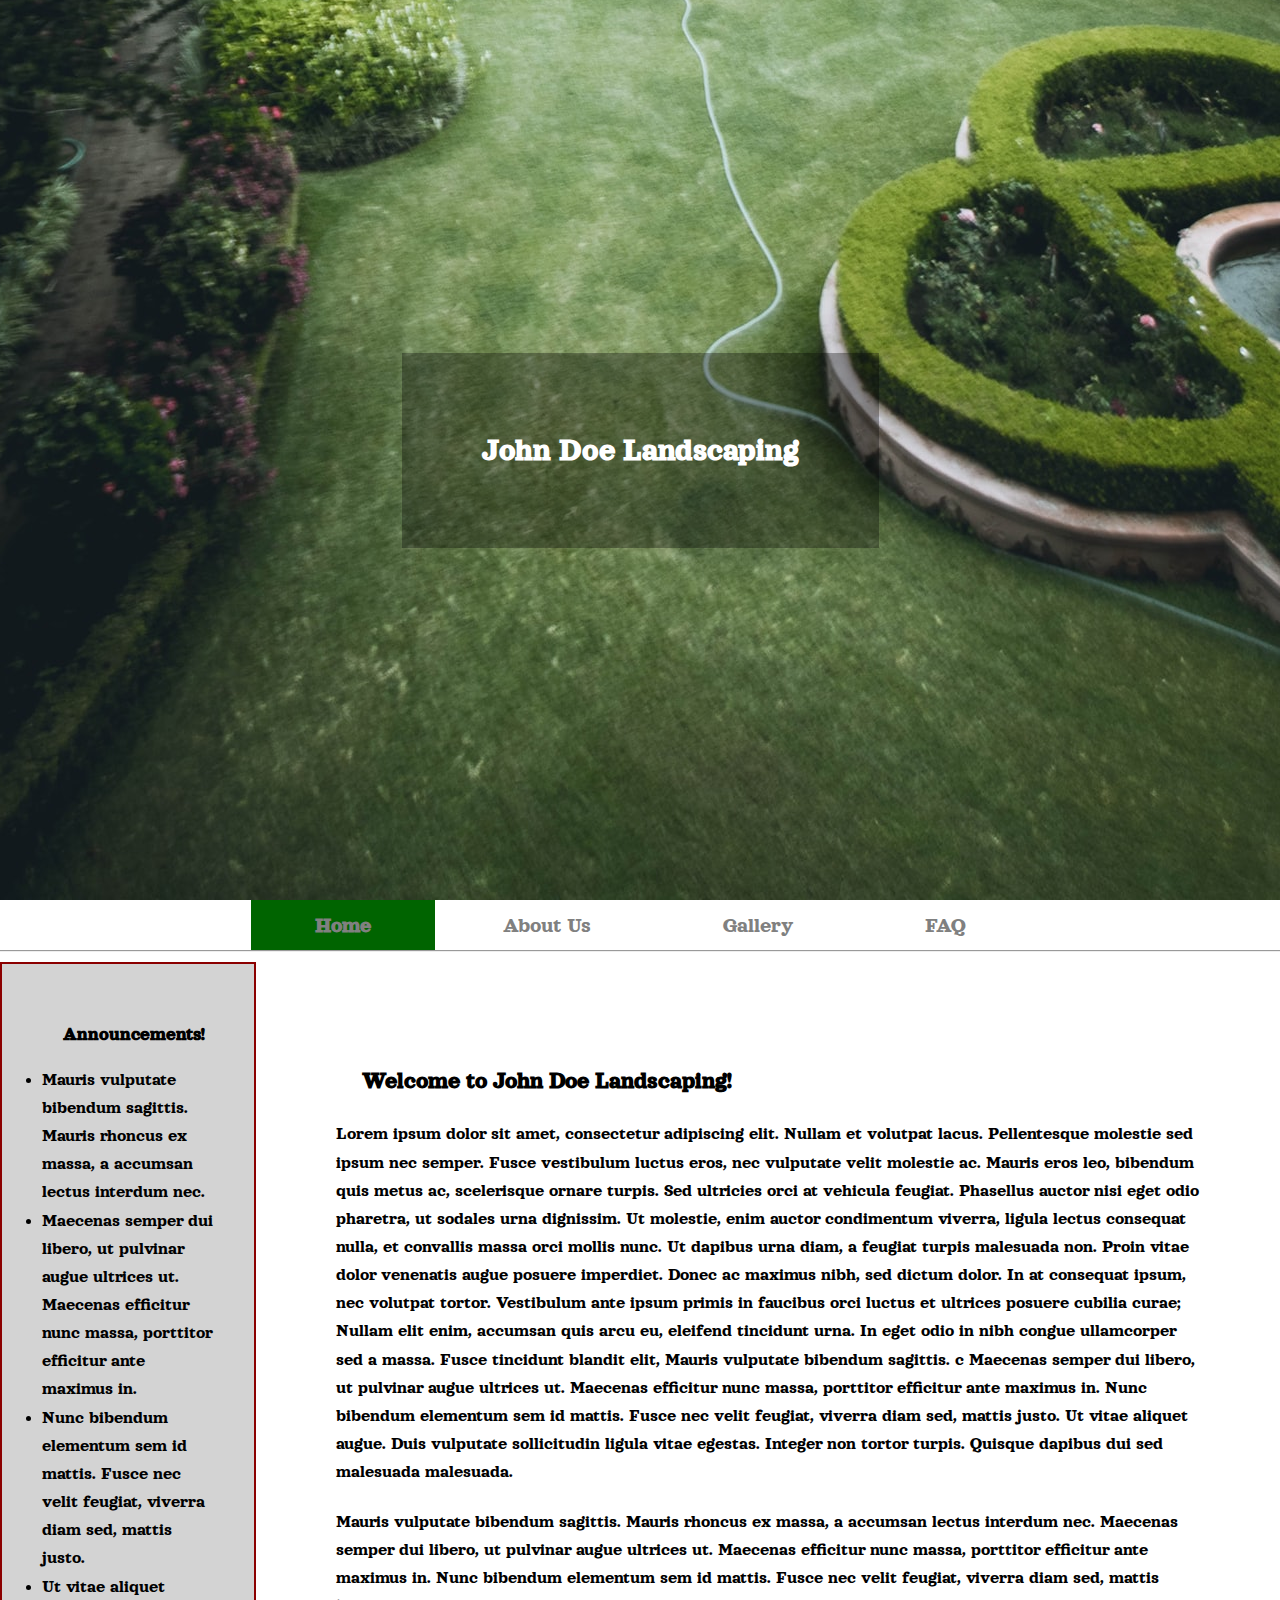
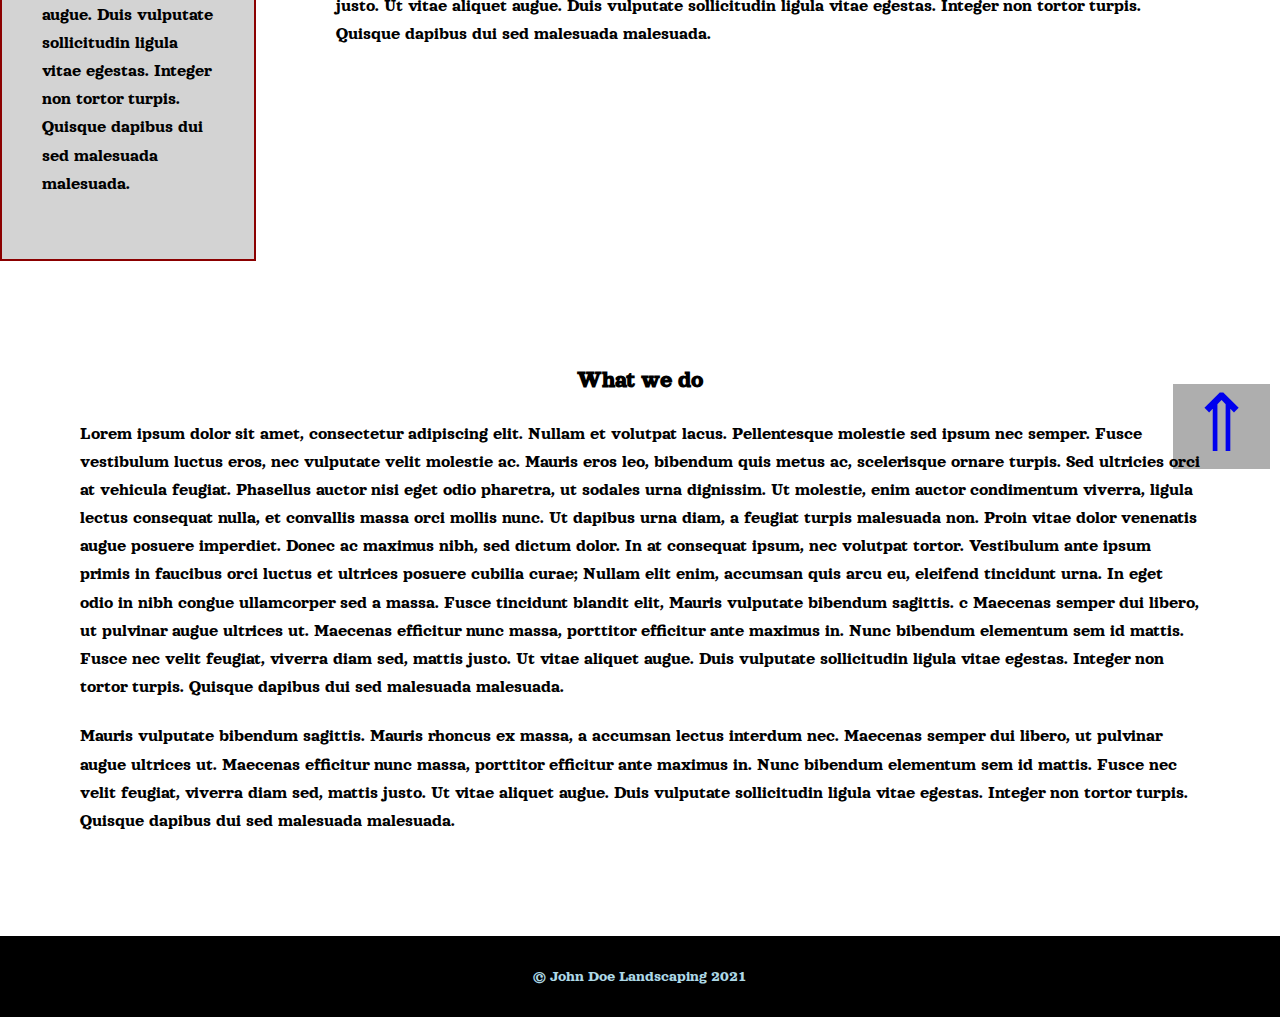
==== index.html @ c5cd17ec "Main (Start)" ====
<html lang = "en">
<head>
    <meta charset="UTF-8">
    <title>Home</title>
    <link href="css/style.css" rel="stylesheet" typ="text/css">
    <link rel="preconnect" href="https://fonts.gstatic.com">
<link href="https://fonts.googleapis.com/css2?family=Krona+One&display=swap" rel="stylesheet">
<link rel="preconnect" href="https://fonts.gstatic.com">
<link href="https://fonts.googleapis.com/css2?family=Orelega+One&display=swap" rel="stylesheet">
    <!--Created by Spencer Cane-->
</head>

<body>
    <header class = "hero">
       <h1 class = "slide-in-elliptic-top-fwd">John Doe Landscaping</h1>

    </header>
    <nav id = "top">
        <a href = "index.html" class = "current">Home</a>
        <a href = "about.html">About Us</a>
        <a href = "gallery.html">Gallery</a>
        <a href = "faq.html">FAQ</a>
            
        </nav>
    <section class = "text">

        <aside>
            <h3>Announcements!</h3>
            <ul>
                <li>Mauris vulputate bibendum sagittis. Mauris rhoncus ex massa, a accumsan lectus interdum nec.</li> 
                <li>Maecenas semper dui libero, ut pulvinar augue ultrices ut. Maecenas efficitur nunc massa, porttitor efficitur ante maximus in.</li>
                <li>Nunc bibendum elementum sem id mattis. Fusce nec velit feugiat, viverra diam sed, mattis justo.</li>
                <li>Ut vitae aliquet augue. Duis vulputate sollicitudin ligula vitae egestas. Integer non tortor turpis. Quisque dapibus dui sed malesuada malesuada.</li>
            </ul>
        </aside>

        <article>
            <h2>Welcome to John Doe Landscaping!</h2>
            <p>
                Lorem ipsum dolor sit amet, consectetur adipiscing elit. Nullam et volutpat lacus. Pellentesque molestie sed ipsum nec semper. Fusce vestibulum luctus eros, nec vulputate velit molestie ac. 
                Mauris eros leo, bibendum quis metus ac, scelerisque ornare turpis. Sed ultricies orci at vehicula feugiat. 
                Phasellus auctor nisi eget odio pharetra, ut sodales urna dignissim. Ut molestie, enim auctor condimentum viverra, 
                ligula lectus consequat nulla, et convallis massa orci mollis nunc. Ut dapibus urna diam, a feugiat turpis malesuada non. 
                Proin vitae dolor venenatis augue posuere imperdiet. Donec ac maximus nibh, sed dictum dolor. In at consequat ipsum,
                nec volutpat tortor. Vestibulum ante ipsum primis in faucibus orci luctus et ultrices posuere cubilia curae; Nullam elit enim, 
                accumsan quis arcu eu, eleifend tincidunt urna. In eget odio in nibh congue ullamcorper sed a massa. Fusce tincidunt blandit elit,
                
                Mauris vulputate bibendum sagittis. c Maecenas semper dui libero, 
                ut pulvinar augue ultrices ut. Maecenas efficitur nunc massa, porttitor efficitur ante maximus in. Nunc bibendum elementum sem id mattis.
                Fusce nec velit feugiat, viverra diam sed, mattis justo. Ut vitae aliquet augue. Duis vulputate sollicitudin ligula vitae egestas. 
                Integer non tortor turpis. Quisque dapibus dui sed malesuada malesuada.</p>

            <p>Mauris vulputate bibendum sagittis. Mauris rhoncus ex massa, a accumsan lectus interdum nec. Maecenas semper dui libero, 
                ut pulvinar augue ultrices ut. Maecenas efficitur nunc massa, porttitor efficitur ante maximus in. Nunc bibendum elementum sem id mattis.
                Fusce nec velit feugiat, viverra diam sed, mattis justo. Ut vitae aliquet augue. Duis vulputate sollicitudin ligula vitae egestas. 
                Integer non tortor turpis. Quisque dapibus dui sed malesuada malesuada.</p>


        </article>



        <article class = "black">
            <h2>What we do</h2>
            <p>Lorem ipsum dolor sit amet, consectetur adipiscing elit. Nullam et volutpat lacus. Pellentesque molestie sed ipsum nec semper. Fusce vestibulum luctus eros, nec vulputate velit molestie ac. 
                Mauris eros leo, bibendum quis metus ac, scelerisque ornare turpis. Sed ultricies orci at vehicula feugiat. 
                Phasellus auctor nisi eget odio pharetra, ut sodales urna dignissim. Ut molestie, enim auctor condimentum viverra, 
                ligula lectus consequat nulla, et convallis massa orci mollis nunc. Ut dapibus urna diam, a feugiat turpis malesuada non. 
                Proin vitae dolor venenatis augue posuere imperdiet. Donec ac maximus nibh, sed dictum dolor. In at consequat ipsum,
                nec volutpat tortor. Vestibulum ante ipsum primis in faucibus orci luctus et ultrices posuere cubilia curae; Nullam elit enim, 
                accumsan quis arcu eu, eleifend tincidunt urna. In eget odio in nibh congue ullamcorper sed a massa. Fusce tincidunt blandit elit,
                
                Mauris vulputate bibendum sagittis. c Maecenas semper dui libero, 
                ut pulvinar augue ultrices ut. Maecenas efficitur nunc massa, porttitor efficitur ante maximus in. Nunc bibendum elementum sem id mattis.
                Fusce nec velit feugiat, viverra diam sed, mattis justo. Ut vitae aliquet augue. Duis vulputate sollicitudin ligula vitae egestas. 
                Integer non tortor turpis. Quisque dapibus dui sed malesuada malesuada.</p>

            <p>Mauris vulputate bibendum sagittis. Mauris rhoncus ex massa, a accumsan lectus interdum nec. Maecenas semper dui libero, 
                ut pulvinar augue ultrices ut. Maecenas efficitur nunc massa, porttitor efficitur ante maximus in. Nunc bibendum elementum sem id mattis.
                Fusce nec velit feugiat, viverra diam sed, mattis justo. Ut vitae aliquet augue. Duis vulputate sollicitudin ligula vitae egestas. 
                Integer non tortor turpis. Quisque dapibus dui sed malesuada malesuada.</p>


        </article>

</section>

    <section class = "top">
        <a href = "#top" title = "Back to Top"> ⇑ </a>
    </section>    
    <footer>
        <p>© John Doe Landscaping 2021</p>
    </footer>
</body>
</html>
---- css/style.css ----
* {
    margin:0; 
    padding:0; 
    box-sizing:border-box; 
    font-family: 'Orelega One', cursive;
} 



/* START NAV*/
nav {
    text-align: center;
    margin-bottom: 10px;
    background-color: white;
    margin-left: auto;
    margin-right: auto;
    border-bottom: 2px groove;
    
    
}
nav a {
    text-align: center;
    padding: 1% 5%;
    font-size: 22px;
    

}

nav a:link {
    display:inline-block;
    text-decoration: none;
    color: gray;
}

nav a:visited {
    color:black;
}

nav a:hover {
    color: lightgreen;
    background-color: green;
    transition: 1s;
}

nav .current {
    background-color: darkgreen;
    text-transform: capitalize;
    font-weight: bold;
    text-decoration: underline;
}

/*END NAV*/






section article {
    padding: 5em;
    width: 80%;
}



section aside {
    width: 20%;
    padding: 2.5em;
    background-color: lightgray;
    border: 2.5px solid darkred;
}

section aside h3 {
    text-align: center;
    padding: 1.1em;

}

section h2 {
    padding: 1.1em;

}



footer {
    display: flex;
    justify-content: center;
    align-items: center;
    background-color: black;
    color: lightblue;
    padding: 2em;
}


/* classes */

.text {
    width: 100%;
    min-height: 50vh;
    height: auto;
    display: flex;
    flex-wrap: wrap;
    justify-content: center;

}

.text p, ul {
    margin-bottom: 1.2em;
    line-height: 1.6em;
    font-size: 1.1em;
}

.black {
    width: 100%;
    
}

.black h2 {
    text-align: center;
}

.top {
    Position: absolute;
    right:10;
    bottom:-130vh;
    font-size: 5em;
}

.top a:link {
    text-decoration: none;
    background-color: rgba(0, 0, 0, 0.319);
    padding: 2.5px 15px;

}
.top a:visited {
    color: black;
}

.hero {
    width: 100%;
    height: 100vh;
    background: url(../images/1.jpg) fixed no-repeat center bottom;
    display: flex;
    flex-direction: column;
    align-items: center;
    justify-content: center;
}

.hero h1 {
    color: white;
    background-color: rgba(0, 0, 0, 0.319);
    padding: 2.5em;
}

.title {
    padding: 5em;
    text-align: center;
    background: url(../images/2.jpg) fixed no-repeat left bottom;
}



.gallery {
    min-height: 50vh;
    height: auto;
    width: 100%;
    display: flex;
    flex-wrap: wrap;
    justify-content: center;
}



.gallery figure img{
    border: 3px solid black;
    width: 100%;
    max-width: 640px;
    height: 100%;
    max-height: 360px;
    margin: 0 12.5px;
}

.gallery figcaption {
    text-align: center;
    margin-bottom: 50px;
}

.galleryHead {
    text-align: center;
    padding: 1.5em;
}



.faq {
    min-height: 50vh;
    height: auto;
    width: 100%;
    display: flex;
    flex-direction: row;
    flex-wrap: wrap;
    justify-content: center;
}

.faq article {
    width: 100%;
    text-align: center;
    font-size: 1.35em;
    padding:1em ;
    justify-content: center;
}

.faq h4 {
    font-style: italic;
}

.faqhead {
    display: flex;
}


.center {
    width: 100%;
    min-height: 50vh;
    display: flex;
    justify-content: center;
    align-items: center;
}

.about {
    text-align: center;
}

.about ul {
    list-style-type: none;
}

/* ----------------------------------------------
 * Generated by Animista on 2021-6-7 11:2:31
 * Licensed under FreeBSD License.
 * See http://animista.net/license for more info. 
 * w: http://animista.net, t: @cssanimista
 * ---------------------------------------------- */

/**
 * ----------------------------------------
 * animation roll-in-blurred-left
 * ----------------------------------------
 */

.roll-in-blurred-left {
	-webkit-animation: roll-in-blurred-left 0.65s cubic-bezier(0.230, 1.000, 0.320, 1.000) both;
	        animation: roll-in-blurred-left 0.65s cubic-bezier(0.230, 1.000, 0.320, 1.000) both;
}

@-webkit-keyframes roll-in-blurred-left {
    0% {
      -webkit-transform: translateX(-1000px) rotate(-720deg);
              transform: translateX(-1000px) rotate(-720deg);
      -webkit-filter: blur(50px);
              filter: blur(50px);
      opacity: 0;
    }
    100% {
      -webkit-transform: translateX(0) rotate(0deg);
              transform: translateX(0) rotate(0deg);
      -webkit-filter: blur(0);
              filter: blur(0);
      opacity: 1;
    }
  }
  @keyframes roll-in-blurred-left {
    0% {
      -webkit-transform: translateX(-1000px) rotate(-720deg);
              transform: translateX(-1000px) rotate(-720deg);
      -webkit-filter: blur(50px);
              filter: blur(50px);
      opacity: 0;
    }
    100% {
      -webkit-transform: translateX(0) rotate(0deg);
              transform: translateX(0) rotate(0deg);
      -webkit-filter: blur(0);
              filter: blur(0);
      opacity: 1;
    }
  }
  
/* ----------------------------------------------
 * Generated by Animista on 2021-6-7 11:2:31
 * Licensed under FreeBSD License.
 * See http://animista.net/license for more info. 
 * w: http://animista.net, t: @cssanimista
 * ---------------------------------------------- */

/**
 * ----------------------------------------
 * animation roll-in-blurred-right
 * ----------------------------------------
 */
  .roll-in-blurred-right {
	-webkit-animation: roll-in-blurred-right 0.65s cubic-bezier(0.230, 1.000, 0.320, 1.000) both;
	        animation: roll-in-blurred-right 0.65s cubic-bezier(0.230, 1.000, 0.320, 1.000) both;
}
@-webkit-keyframes roll-in-blurred-right {
    0% {
      -webkit-transform: translateX(1000px) rotate(720deg);
              transform: translateX(1000px) rotate(720deg);
      -webkit-filter: blur(50px);
              filter: blur(50px);
      opacity: 0;
    }
    100% {
      -webkit-transform: translateX(0) rotate(0deg);
              transform: translateX(0) rotate(0deg);
      -webkit-filter: blur(0);
              filter: blur(0);
      opacity: 1;
    }
  }
  @keyframes roll-in-blurred-right {
    0% {
      -webkit-transform: translateX(1000px) rotate(720deg);
              transform: translateX(1000px) rotate(720deg);
      -webkit-filter: blur(50px);
              filter: blur(50px);
      opacity: 0;
    }
    100% {
      -webkit-transform: translateX(0) rotate(0deg);
              transform: translateX(0) rotate(0deg);
      -webkit-filter: blur(0);
              filter: blur(0);
      opacity: 1;
    }
  }

/* ----------------------------------------------
 * Generated by Animista on 2021-6-7 11:3:7
 * Licensed under FreeBSD License.
 * See http://animista.net/license for more info. 
 * w: http://animista.net, t: @cssanimista
 * ---------------------------------------------- */

/**
 * ----------------------------------------
 * animation slide-in-elliptic-top-fwd
 * ----------------------------------------
 */
  .slide-in-elliptic-top-fwd {
	-webkit-animation: slide-in-elliptic-top-fwd 0.7s cubic-bezier(0.250, 0.460, 0.450, 0.940) both;
	        animation: slide-in-elliptic-top-fwd 0.7s cubic-bezier(0.250, 0.460, 0.450, 0.940) both;
}

@-webkit-keyframes slide-in-elliptic-top-fwd {
    0% {
      -webkit-transform: translateY(-600px) rotateX(-30deg) scale(0);
              transform: translateY(-600px) rotateX(-30deg) scale(0);
      -webkit-transform-origin: 50% 100%;
              transform-origin: 50% 100%;
      opacity: 0;
    }
    100% {
      -webkit-transform: translateY(0) rotateX(0) scale(1);
              transform: translateY(0) rotateX(0) scale(1);
      -webkit-transform-origin: 50% 1400px;
              transform-origin: 50% 1400px;
      opacity: 1;
    }
  }
  @keyframes slide-in-elliptic-top-fwd {
    0% {
      -webkit-transform: translateY(-600px) rotateX(-30deg) scale(0);
              transform: translateY(-600px) rotateX(-30deg) scale(0);
      -webkit-transform-origin: 50% 100%;
              transform-origin: 50% 100%;
      opacity: 0;
    }
    100% {
      -webkit-transform: translateY(0) rotateX(0) scale(1);
              transform: translateY(0) rotateX(0) scale(1);
      -webkit-transform-origin: 50% 1400px;
              transform-origin: 50% 1400px;
      opacity: 1;
    }
  }

/* ----------------------------------------------
 * Generated by Animista on 2021-6-7 11:1:47
 * Licensed under FreeBSD License.
 * See http://animista.net/license for more info. 
 * w: http://animista.net, t: @cssanimista
 * ---------------------------------------------- */

/**
 * ----------------------------------------
 * animation tilt-in-fwd-tr
 * ----------------------------------------
 */
  .tilt-in-fwd-tr {
	-webkit-animation: tilt-in-fwd-tr 0.6s cubic-bezier(0.250, 0.460, 0.450, 0.940) both;
	        animation: tilt-in-fwd-tr 0.6s cubic-bezier(0.250, 0.460, 0.450, 0.940) both;
}

@-webkit-keyframes tilt-in-fwd-tr {
    0% {
      -webkit-transform: rotateY(20deg) rotateX(35deg) translate(300px, -300px) skew(-35deg, 10deg);
              transform: rotateY(20deg) rotateX(35deg) translate(300px, -300px) skew(-35deg, 10deg);
      opacity: 0;
    }
    100% {
      -webkit-transform: rotateY(0) rotateX(0deg) translate(0, 0) skew(0deg, 0deg);
              transform: rotateY(0) rotateX(0deg) translate(0, 0) skew(0deg, 0deg);
      opacity: 1;
    }
  }
  @keyframes tilt-in-fwd-tr {
    0% {
      -webkit-transform: rotateY(20deg) rotateX(35deg) translate(300px, -300px) skew(-35deg, 10deg);
              transform: rotateY(20deg) rotateX(35deg) translate(300px, -300px) skew(-35deg, 10deg);
      opacity: 0;
    }
    100% {
      -webkit-transform: rotateY(0) rotateX(0deg) translate(0, 0) skew(0deg, 0deg);
              transform: rotateY(0) rotateX(0deg) translate(0, 0) skew(0deg, 0deg);
      opacity: 1;
    }
  }
  
  .slide-in-elliptic-left-fwd {
	-webkit-animation: slide-in-elliptic-left-fwd 0.7s cubic-bezier(0.250, 0.460, 0.450, 0.940) both;
	        animation: slide-in-elliptic-left-fwd 0.7s cubic-bezier(0.250, 0.460, 0.450, 0.940) both;
}

/* ----------------------------------------------
 * Generated by Animista on 2021-6-7 11:6:20
 * Licensed under FreeBSD License.
 * See http://animista.net/license for more info. 
 * w: http://animista.net, t: @cssanimista
 * ---------------------------------------------- */

/**
 * ----------------------------------------
 * @animation slide-in-elliptic-left-fwd 
 * ----------------------------------------
 */
 @-webkit-keyframes slide-in-elliptic-left-fwd {
    0% {
      -webkit-transform: translateX(-800px) rotateY(30deg) scale(0);
              transform: translateX(-800px) rotateY(30deg) scale(0);
      -webkit-transform-origin: -100% 50%;
              transform-origin: -100% 50%;
      opacity: 0;
    }
    100% {
      -webkit-transform: translateX(0) rotateY(0) scale(1);
              transform: translateX(0) rotateY(0) scale(1);
      -webkit-transform-origin: 1800px 50%;
              transform-origin: 1800px 50%;
      opacity: 1;
    }
  }
  @keyframes slide-in-elliptic-left-fwd {
    0% {
      -webkit-transform: translateX(-800px) rotateY(30deg) scale(0);
              transform: translateX(-800px) rotateY(30deg) scale(0);
      -webkit-transform-origin: -100% 50%;
              transform-origin: -100% 50%;
      opacity: 0;
    }
    100% {
      -webkit-transform: translateX(0) rotateY(0) scale(1);
              transform: translateX(0) rotateY(0) scale(1);
      -webkit-transform-origin: 1800px 50%;
              transform-origin: 1800px 50%;
      opacity: 1;
    }
  }
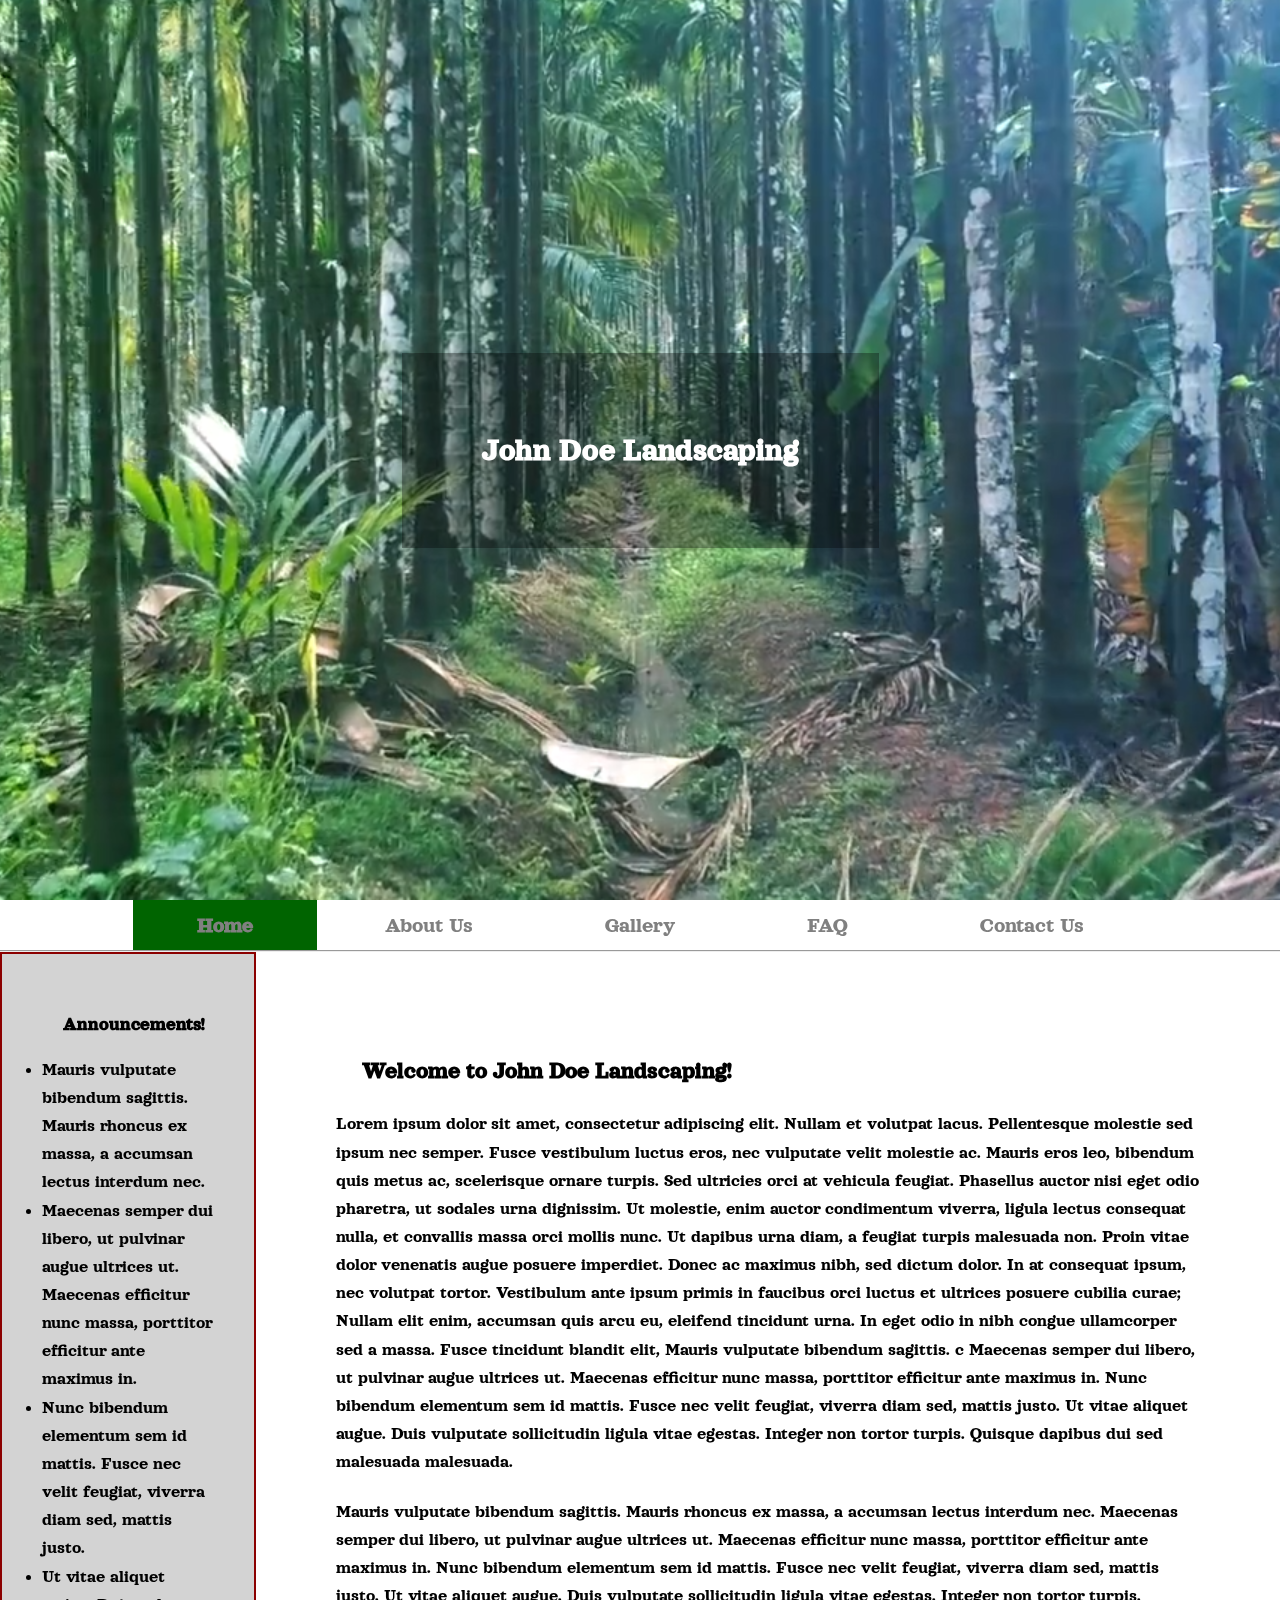
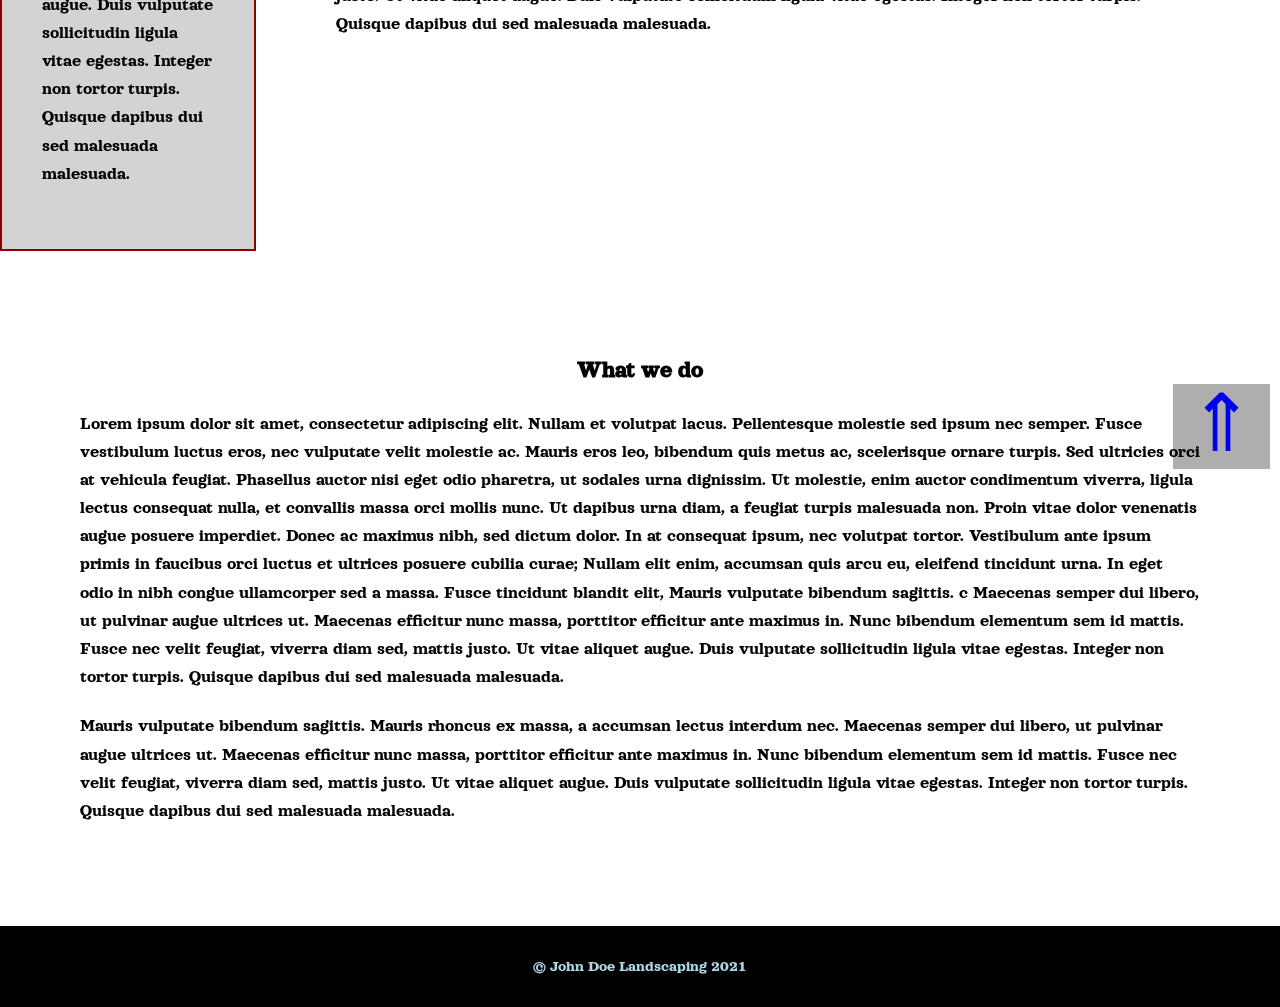
==== commit 0525ca65: "V2" ====
--- a/index.html
+++ b/index.html
@@ -1,6 +1,7 @@
 <html lang = "en">
 <head>
     <meta charset="UTF-8">
+    <meta namne = "viewport" content  = "width=device-width, initial-scale=1.0">
     <title>Home</title>
     <link href="css/style.css" rel="stylesheet" typ="text/css">
     <link rel="preconnect" href="https://fonts.gstatic.com">
@@ -12,14 +13,19 @@
 
 <body>
     <header class = "hero">
-       <h1 class = "slide-in-elliptic-top-fwd">John Doe Landscaping</h1>
-
+        <video autoplay loop muted poster = "images/poster.png" class = "herovid">
+            <source src = "video/background.mp4" type= "video/mp4">
+        </video>
+        <hgroup>
+            <h1 class = "slide-in-elliptic-top-fwd">John Doe Landscaping</h1>
+        </hgroup>
     </header>
     <nav id = "top">
         <a href = "index.html" class = "current">Home</a>
         <a href = "about.html">About Us</a>
         <a href = "gallery.html">Gallery</a>
         <a href = "faq.html">FAQ</a>
+        <a href = "contact.html">Contact Us</a>
             
         </nav>
     <section class = "text">
--- a/css/style.css
+++ b/css/style.css
@@ -10,7 +10,6 @@
 /* START NAV*/
 nav {
     text-align: center;
-    margin-bottom: 10px;
     background-color: white;
     margin-left: auto;
     margin-right: auto;
@@ -59,6 +58,7 @@
 section article {
     padding: 5em;
     width: 80%;
+    background-color: white;
 }
 
 
@@ -95,6 +95,7 @@
 
 /* classes */
 
+/*Main Page*/
 .text {
     width: 100%;
     min-height: 50vh;
@@ -140,11 +141,22 @@
 .hero {
     width: 100%;
     height: 100vh;
-    background: url(../images/1.jpg) fixed no-repeat center bottom;
-    display: flex;
-    flex-direction: column;
+    overflow: hidden;
+    display: flex;
     align-items: center;
     justify-content: center;
+}
+
+.herovid {
+        position:fixed;
+        left:50%;
+        top:50%;
+        transform: translate(-50%, -50%);
+        min-width: 100%;
+        min-height: 100%;
+        width: auto;
+        height:auto;
+        z-index: -1;
 }
 
 .hero h1 {
@@ -156,9 +168,9 @@
 .title {
     padding: 5em;
     text-align: center;
+    z-index: 1;
     background: url(../images/2.jpg) fixed no-repeat left bottom;
 }
-
 
 
 .gallery {
@@ -477,4 +489,28 @@
       opacity: 1;
     }
   }
-  +  
+
+
+
+  /*Mobile View. */
+@media only screen and (max-width:980px) {
+
+        video.herovid {
+                display: none;
+        }
+
+        header.hero {
+                background: url("../images/1.jpg");
+                background-size: cover;
+        }
+
+        header.title {
+                background-size: cover;
+        }
+
+        .gallery{
+                width:100%;
+                max-width: 100vw;
+        }
+  }